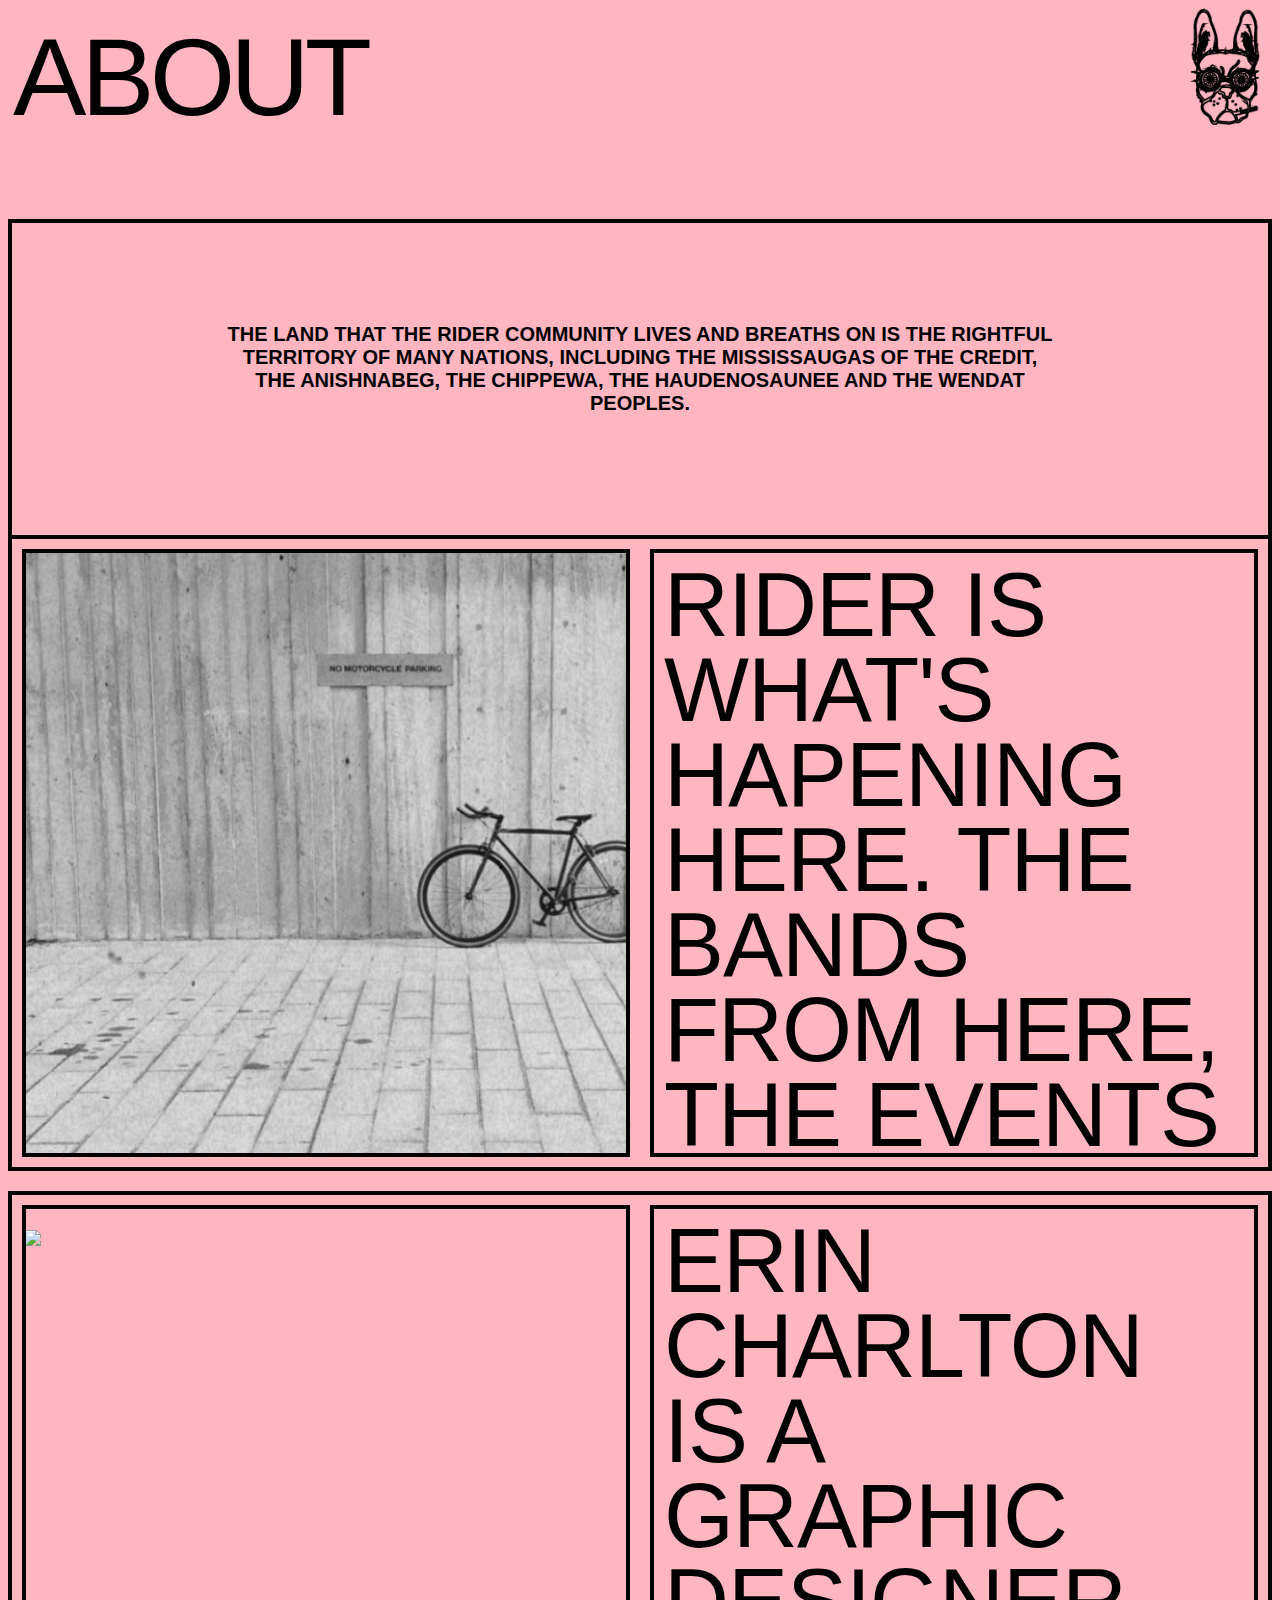
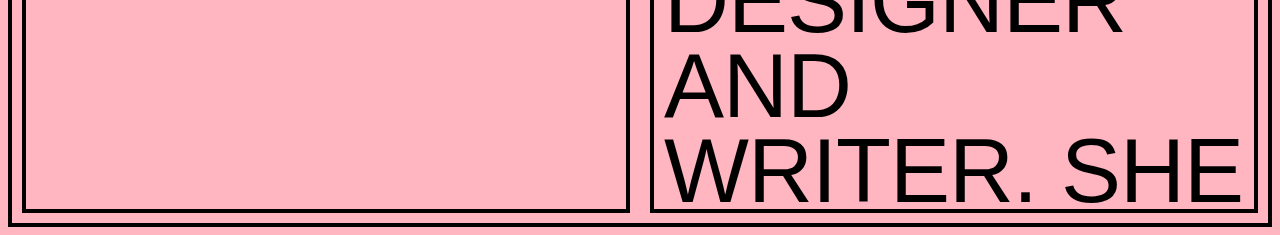
==== about.html @ 056df865 "My first commit" ====
<!doctype html>
<html>
  <head> 
    <link rel="stylesheet" type="text/css" href="about.css">

    <style>

</style>

  </head>

  <body style="background-color: lightpink;">
  <a href="file:///Users/erincharlton/Desktop/ED%20DES/Rider/index.html"><img class="home" src= media/home.png> </a>
<h1 class="h1">ABOUT</h1>

<h2 class="h2"> THE LAND THAT THE RIDER COMMUNITY LIVES AND BREATHS ON IS THE RIGHTFUL TERRITORY OF MANY NATIONS, INCLUDING THE MISSISSAUGAS OF THE CREDIT, THE ANISHNABEG, THE CHIPPEWA, THE HAUDENOSAUNEE AND THE WENDAT PEOPLES. </h2>

<div class="flex-container">
  <div> <img class="mybike" src="media/mybike.jpg"> 

  </div>
  <div>      <p class="text"> RIDER IS WHAT'S HAPENING HERE. THE BANDS FROM HERE, THE EVENTS YOU CAN BIKE TO, AND THE PEOPLE YOU'VE WANTED TO MEET. WELCOME!</p>
</div>
</div>
<div class="flex-container2">
  <div> <img class="me" src="media/me.jpg"> 

  </div>
  <div>      <p class="text"> ERIN CHARLTON IS A GRAPHIC DESIGNER AND WRITER. SHE PLAYS BASS SYNTH IN TORONTO EMO BAND WAXING AND LIKES TO RIDE HER BIKE AROUND WITH FRIENDS.</p>
</div>
</div>



  </body>

</html>
---- about.css ----
.flex-container {
  display: flex;
  flex-wrap: nowrap;
  background-color: lightpink;
  border: 4px solid black;
  font-family: 'Roboto Condensed', sans-serif;
  margin-top: -80px;

}

.flex-container > div {
  background-color: lightpink;
  border: 4px solid black;
  width: 99%;
  height:600px;
  margin: 10px;
  text-align: left;
  padding-left: 10px;
  padding-right: 10px;
  line-height: 75px;
  font-size: 30px;
  font-family: 'Roboto Condensed', sans-serif;
  overflow:auto; 

}

.h1 {
  font-family: 'Roboto Condensed', sans-serif;
  font-size: 110px;
  letter-spacing: -5px;
  font-weight: normal;
  padding: 5px;
  margin-top: 5px;
}

.h2{
  font-family: 'Roboto Condensed', sans-serif;
  font-size: 20px;
  letter-spacing: 0px;
  font-weight: bold;
  padding: 5px;
  margin-top: 5px;
  text-align: center;
  padding-top: 100px;
  padding-bottom: 180px;
  padding-left: 210px;
  padding-right: 210px;
  border:  4px solid black;

}


.me {

  width: 750px;
  height: auto;
  top: -11px;
  LEFT: -11px;
  position: relative;
}

.mybike {

  width: 850px;
  height: auto;
  margin-left: -10px;
}


.text {

  font-size: 90px;
  padding-bottom: 0px;
  letter-spacing: -1px;
  line-height: 85px;
  top: -80px;
  position: relative;

}

.home{

  width: 70px;
  height: auto;
  right: 20px;
  position: absolute;
}

 .flex-container2 {
  display: flex;
  flex-wrap: nowrap;
  background-color: lightpink;
  border: 4px solid black;
  font-family: 'Roboto Condensed', sans-serif;
  margin-top: 20px;

}

.flex-container2 > div {
  background-color: lightpink;
  border: 4px solid black;
  width: 99%;
  height:600px;
  margin: 10px;
  text-align: left;
  padding-left: 10px;
  padding-right: 10px;
  line-height: 75px;
  font-size: 30px;
  font-family: 'Roboto Condensed', sans-serif;
  overflow:auto; 

}
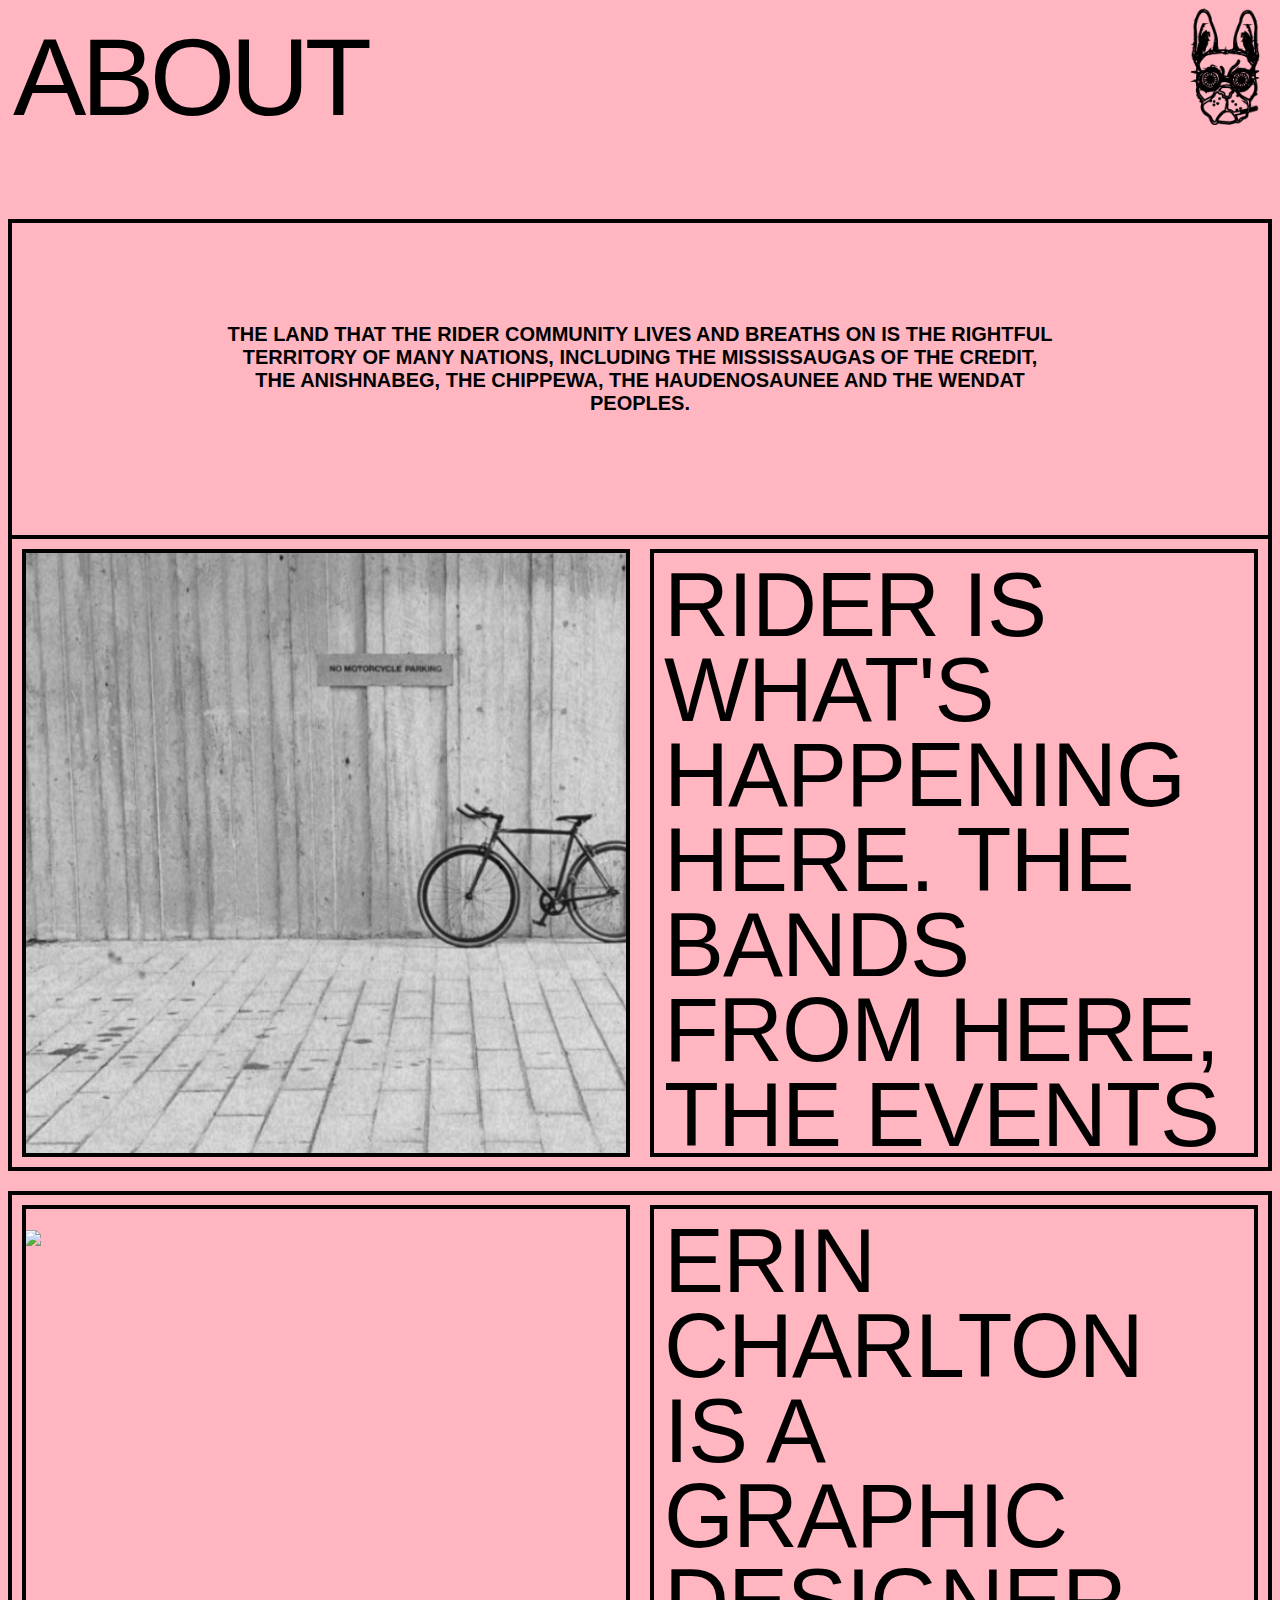
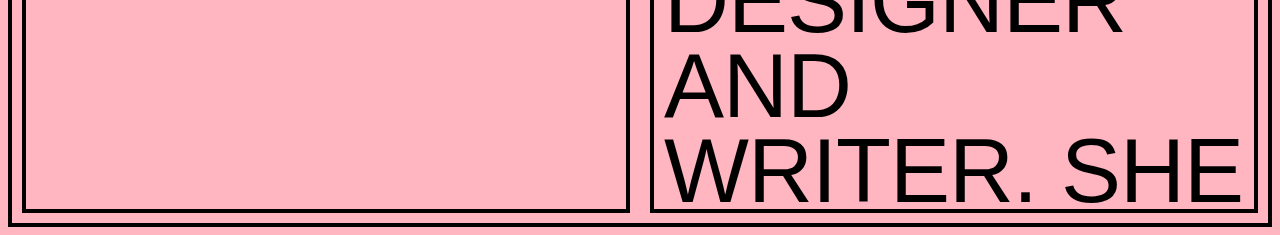
==== commit 4f5a0bd7: "Link update" ====
--- a/about.html
+++ b/about.html
@@ -10,7 +10,7 @@
   </head>
 
   <body style="background-color: lightpink;">
-  <a href="file:///Users/erincharlton/Desktop/ED%20DES/Rider/index.html"><img class="home" src= media/home.png> </a>
+  <a href="file:///Users/erincharlton/Documents/GitHub/Rider2/index.html"><img class="home" src= media/home.png> </a>
 <h1 class="h1">ABOUT</h1>
 
 <h2 class="h2"> THE LAND THAT THE RIDER COMMUNITY LIVES AND BREATHS ON IS THE RIGHTFUL TERRITORY OF MANY NATIONS, INCLUDING THE MISSISSAUGAS OF THE CREDIT, THE ANISHNABEG, THE CHIPPEWA, THE HAUDENOSAUNEE AND THE WENDAT PEOPLES. </h2>
@@ -19,7 +19,7 @@
   <div> <img class="mybike" src="media/mybike.jpg"> 
 
   </div>
-  <div>      <p class="text"> RIDER IS WHAT'S HAPENING HERE. THE BANDS FROM HERE, THE EVENTS YOU CAN BIKE TO, AND THE PEOPLE YOU'VE WANTED TO MEET. WELCOME!</p>
+  <div>      <p class="text"> RIDER IS WHAT'S HAPPENING HERE. THE BANDS FROM HERE, THE EVENTS YOU CAN BIKE TO, AND THE PEOPLE YOU'VE WANTED TO MEET. WELCOME!</p>
 </div>
 </div>
 <div class="flex-container2">
